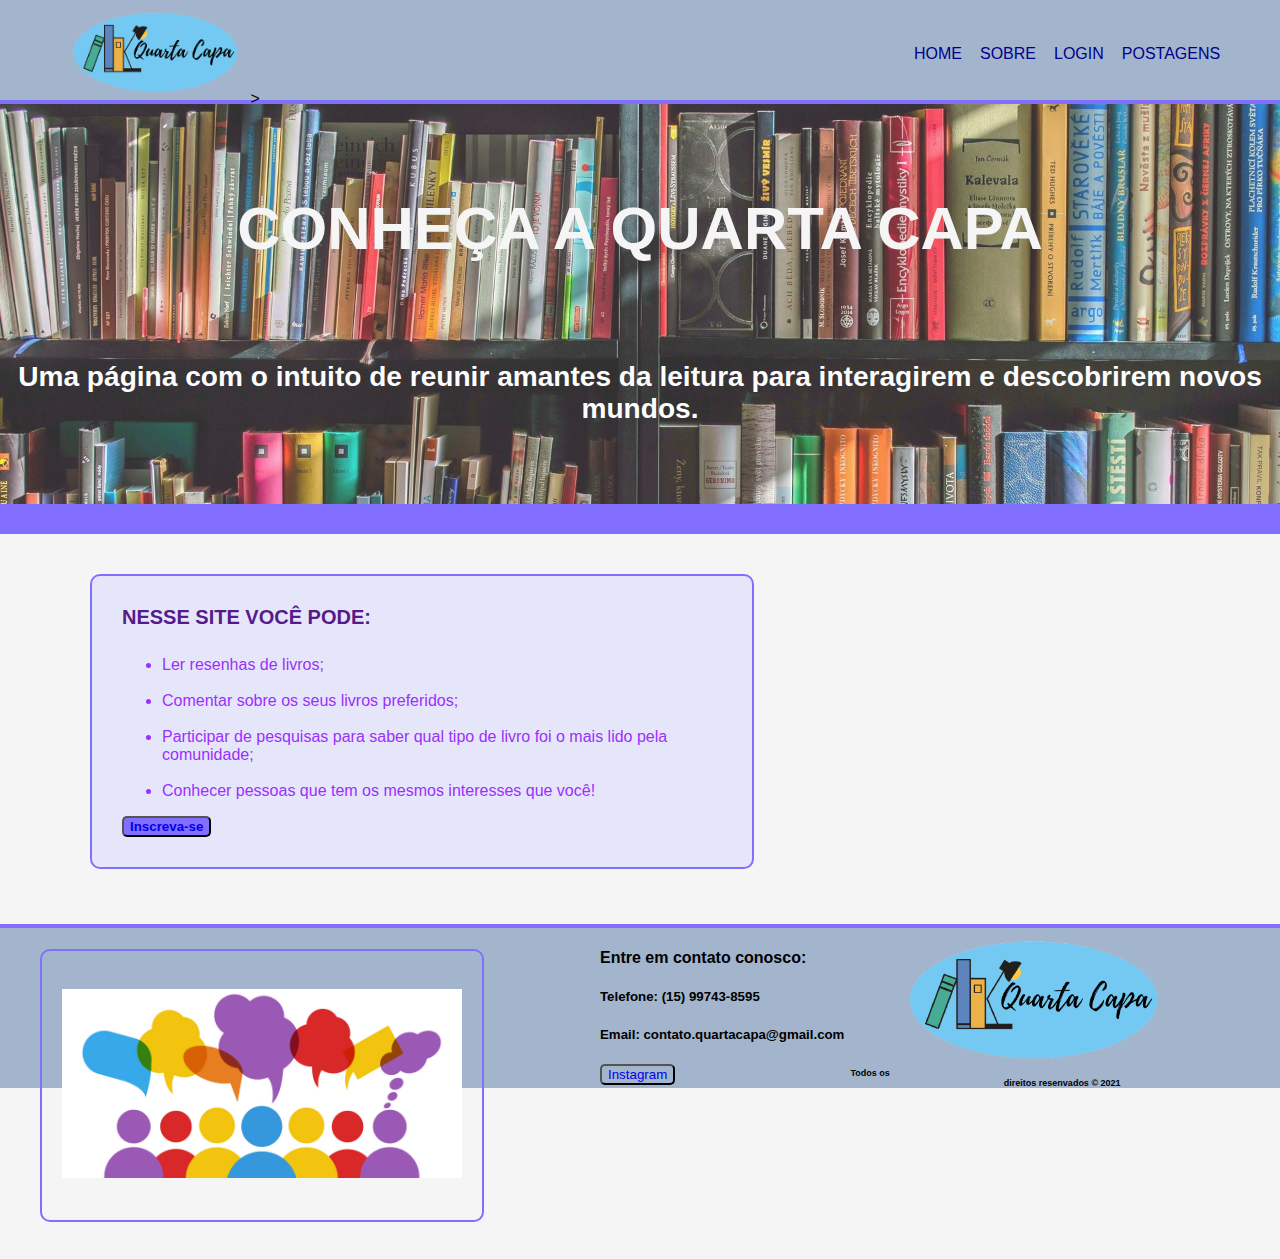
==== SIte Institucional/index.html @ cd2e04c0 "atualizações na página Sobre" ====
<!DOCTYPE html>
<html lang="en">
<head>
    <meta charset="UTF-8">
    <meta http-equiv="X-UA-Compatible" content="IE=edge">
    <meta name="viewport" content="width=device-width, initial-scale=1.0">
    <title>Home || Quarta Capa</title>
    <link rel="stylesheet" href="./css/style.css">
   
</head>
<body>
    <!-- INÍCIO HEADER -->
    <div class="header">
        <div class="container">
            <div class="logo-header">
                <img src="./img/LOGOTIPO.png" alt="" style="width: 65%; margin: 12px;" <a href="index.html"></a>> 
            </div>
            

            <div class="nav">
                <ul>
                    <li><a href="index.html">Home</a></li>
                    <li><a href="sobre.html">Sobre</a></li>
                    <li><a href="login.html">Login</a></li>
                    <li><a href="postagem.html">Postagens</a></li>
                </ul>
            </div>
        </div>
    </div>
    <!-- FINAL HEADER -->

    <!-- INÍCIO BANNER -->
    <div class="banner">
        <div class="container">
            <div class="titulo">
                <h1>CONHEÇA A QUARTA CAPA</h1>
            </div>
            
            <div class="texto">
                <h3>Uma página com o intuito de reunir amantes da leitura para interagirem e descobrirem novos mundos.</h3>
            </div>
        </div>
    </div>
    <div class="banner-border"></div>
    <!--FINAL BANNER-->

    <!--INICIO BOX 1-->
    <div class="box1">
        <div class="container">
            <div class="titulo-box">
                <h1>NESSE SITE VOCÊ PODE:</h1>
                <br>
            </div>

            <div class="texto-box">
                <ul>
                    <li>Ler resenhas de livros;</li>
                    <br>
                    <li>Comentar sobre os seus livros preferidos;</li>
                    <br>
                    <li>Participar de pesquisas para saber qual tipo de livro foi o mais lido pela comunidade;</li>
                    <br>
                    <li>Conhecer pessoas que tem os mesmos interesses que você!</li>
                </ul>
            </div>

            <button class="btn"><a href="login.html">Inscreva-se</a></button>
        </div>
    </div>
    <!--FINAL BOX 1-->

    <!--INICIO BOX 2-->
    <div class="box2">
        <div class="container">
            <div class="img-forum">
                <img src="./img/forum.jpg" alt="" style="width: 400px;">
            </div>
        </div>
    </div>
    <div class="border">

    </div>
    <!--FINAL BOX 2-->

    <!-- INICIO FOOTER-->
    <div class="footer">
        <div class="container">
            <div class="texto-footer">
                <h4>Entre em contato conosco:</h4>
                
                <h5>Telefone: (15) 99743-8595</h5>
                <h5>Email: contato.quartacapa@gmail.com</h5>
                <button class="btn-insta"><a href="https://www.instagram.com/quarta.capa_/">Instagram</a></button>
            </div>

            <div class="logo-footer">
                <img src="./img/LOGOTIPO.png" alt="" style="width: 65%; margin: 12px;" <a href="index.html"></a>
            </div>

            <div class="direitos-footer">
                <h2>Todos os direitos resenvados © 2021</h2>
            </div>
            
        </div>
    </div>
    <!-- FINAL FOOTER-->
</body>
</html>

<script></script>
---- SIte Institucional/css/style.css ----
body {
    font-family: Arial, Helvetica, sans-serif;
    background-color: whitesmoke;
    padding: 0;
    margin: 0;
}

/*CABEÇALHO*/

.header {
    background-color: rgb(162, 181, 205);
    height: 100px;
    border-bottom: 4px solid rgb(131, 111, 255)/*rgb(255, 127, 0)*/;
    padding: 0;
    margin: 0;
}

.container {
    padding: 0;
    margin: auto;
}

.logo-header {
    width: 20%;
    margin-left: 60px;
    float: left;
}

a {
    text-decoration: none;
}

.header ul {
    list-style-type: none;
    float: right;
    margin-top: 45px;
}

.header li {
    float: left;
    margin-left: 18px;
}

.header a {
    text-transform: uppercase;
    color: rgb(0, 0, 139);
}

.header a:hover {
    font-weight: bold;
}

.nav ul {
    width: 30%;
}

/*BANNER*/
.banner {
    height: 400px;
    width: 100%;
    background: url(../img/banner2.jpg);
    opacity: 0.8;
    background-size: cover;
}

.banner .container {
    height: 60%;
    margin: 0;
    padding: 0;
}

.banner .titulo {
    font-size: 30px;
    text-align: center;
    color: whitesmoke;
    font-weight: bolder;
    padding-top: 90px;
}

.banner .texto {
    font-size: 24px;
    text-align: center;
    color: white;
    font-weight: bold;
    padding-top: 70px;
}

h1 {
    padding: 0;
    margin: 0;
}

.banner-border {
    border-bottom: 30px solid rgb(131, 111, 255);
}

/*BOX 1*/
.box1 .container {
    background-color: rgb(230, 230, 250);
    margin: 40px;
    width: 600px;
    padding: 30px;
    border: 2px solid rgb(131, 111, 255);
    border-radius: 10px;
    float: left;
    margin-left: 90px;
}

.titulo-box {
    font-size: 10px;
    color: rgb(85, 26, 139);
}

.texto-box {
    color: rgb(155, 48, 255);
}

/*BOX 2*/
.box2 {
    float: left;
    padding: 40px;
    height: 270px;
    width: 400px;
    padding: 40px;
    border-radius: 10px;
    margin-right: 40px;
}

.img-forum {
    border: 2px solid rgb(131, 111, 255);
    border-radius: 10px;
    float: left;
    padding: 20px;
    padding-top: 38px;
    padding-bottom: 38px;
}

.box1 .box2 .border {
    border-bottom: 30px solid rgb(131, 111, 255);
}

.btn {
    background-color: rgb(131, 111, 255);
    font-weight: bolder;
    color: rgb(0, 0, 139);
    border-radius: 5px;
}

.btn a:hover {
    background-color: rgb(23, 10, 109);
    color: white;
}

.btn:hover {
    background-color: rgb(23, 10, 109);
}

/*FOOTER*/
.footer .container {
    background-color: rgb(162, 181, 205);
    height: 160px;
    border-top: 4px solid rgb(131, 111, 255)/*rgb(255, 127, 0)*/;
    padding: 0;
    margin: 0;
    margin-top: 390px;
}

.texto-footer {
    float: left;
    margin-left: 80px;
}

.btn-insta {
    background-color: rgb(162, 181, 205);
    color: rgb(23, 10, 109);
    border-radius: 5px;
}

.btn-insta a:hover {
    background-color: rgb(23, 10, 109);
    color: white;
}

.btn-insta:hover {
    background-color: rgb(23, 10, 109);
    color: rgb(24, 22, 22);
}

.logo-footer {
    width: 30%;
    float: right;
}

.direitos-footer {
    text-align: center;
    font-size: 6px;
    margin-top: 140px;
}
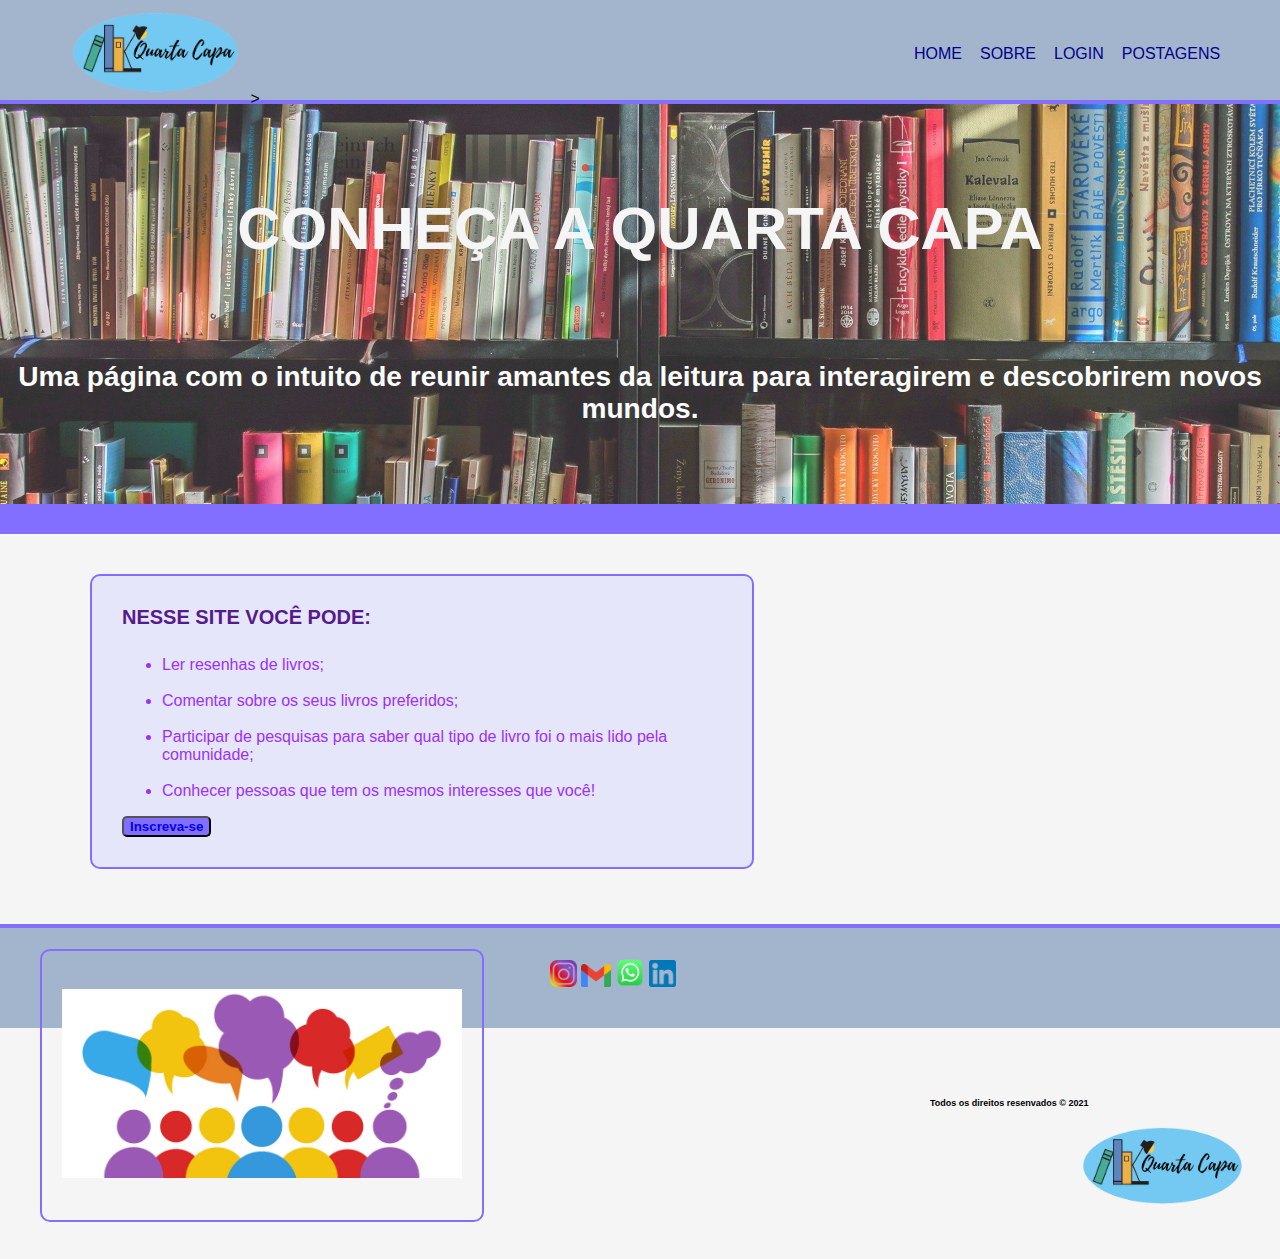
==== commit 42ffb732: "atualização do footer" ====
--- a/SIte Institucional/index.html
+++ b/SIte Institucional/index.html
@@ -85,20 +85,19 @@
     <!-- INICIO FOOTER-->
     <div class="footer">
         <div class="container">
-            <div class="texto-footer">
-                <h4>Entre em contato conosco:</h4>
-                
-                <h5>Telefone: (15) 99743-8595</h5>
-                <h5>Email: contato.quartacapa@gmail.com</h5>
-                <button class="btn-insta"><a href="https://www.instagram.com/quarta.capa_/">Instagram</a></button>
+            <div class="redes-sociais">
+                <a href="https://www.instagram.com/quarta.capa_/"> <img src="./img/insta.png" alt="" style="width: 18%;"> </a>
+                <a href="http://contato.quartacapa@gmail.com/"> <img src="./img/gmail.png" alt="" style="width: 20%;"> </a>
+                <a href="https://api.whatsapp.com/send?phone=5515997438595"> <img src="./img/whats.png" alt="" style="width: 19%;"> </a>
+                <a href="https://www.linkedin.com/in/quarta-capa-153266212/"> <img src="./img/linkedin.png" alt="" style="width: 18%;"> </a>
+            </div>
+            
+            <div class="direitos-footer">
+                <h2>Todos os direitos resenvados © 2021</h2>
             </div>
 
             <div class="logo-footer">
-                <img src="./img/LOGOTIPO.png" alt="" style="width: 65%; margin: 12px;" <a href="index.html"></a>
-            </div>
-
-            <div class="direitos-footer">
-                <h2>Todos os direitos resenvados © 2021</h2>
+                <img src="./img/LOGOTIPO.png" alt="" style="width: 80%; margin: 12px;">
             </div>
             
         </div>
--- a/SIte Institucional/css/style.css
+++ b/SIte Institucional/css/style.css
@@ -158,41 +158,28 @@
 /*FOOTER*/
 .footer .container {
     background-color: rgb(162, 181, 205);
-    height: 160px;
+    height: 100px;
     border-top: 4px solid rgb(131, 111, 255)/*rgb(255, 127, 0)*/;
     padding: 0;
     margin: 0;
     margin-top: 390px;
 }
 
-.texto-footer {
+.redes-sociais {
     float: left;
-    margin-left: 80px;
-}
-
-.btn-insta {
-    background-color: rgb(162, 181, 205);
-    color: rgb(23, 10, 109);
-    border-radius: 5px;
-}
-
-.btn-insta a:hover {
-    background-color: rgb(23, 10, 109);
-    color: white;
-}
-
-.btn-insta:hover {
-    background-color: rgb(23, 10, 109);
-    color: rgb(24, 22, 22);
+    width: 150px;
+    margin: 30px;
 }
 
 .logo-footer {
-    width: 30%;
     float: right;
+    width: 200px;
+    margin-right: 10px;
 }
 
 .direitos-footer {
-    text-align: center;
+    margin-left: 410px;
     font-size: 6px;
-    margin-top: 140px;
+    float: left;
+    margin-top: 70px;
 }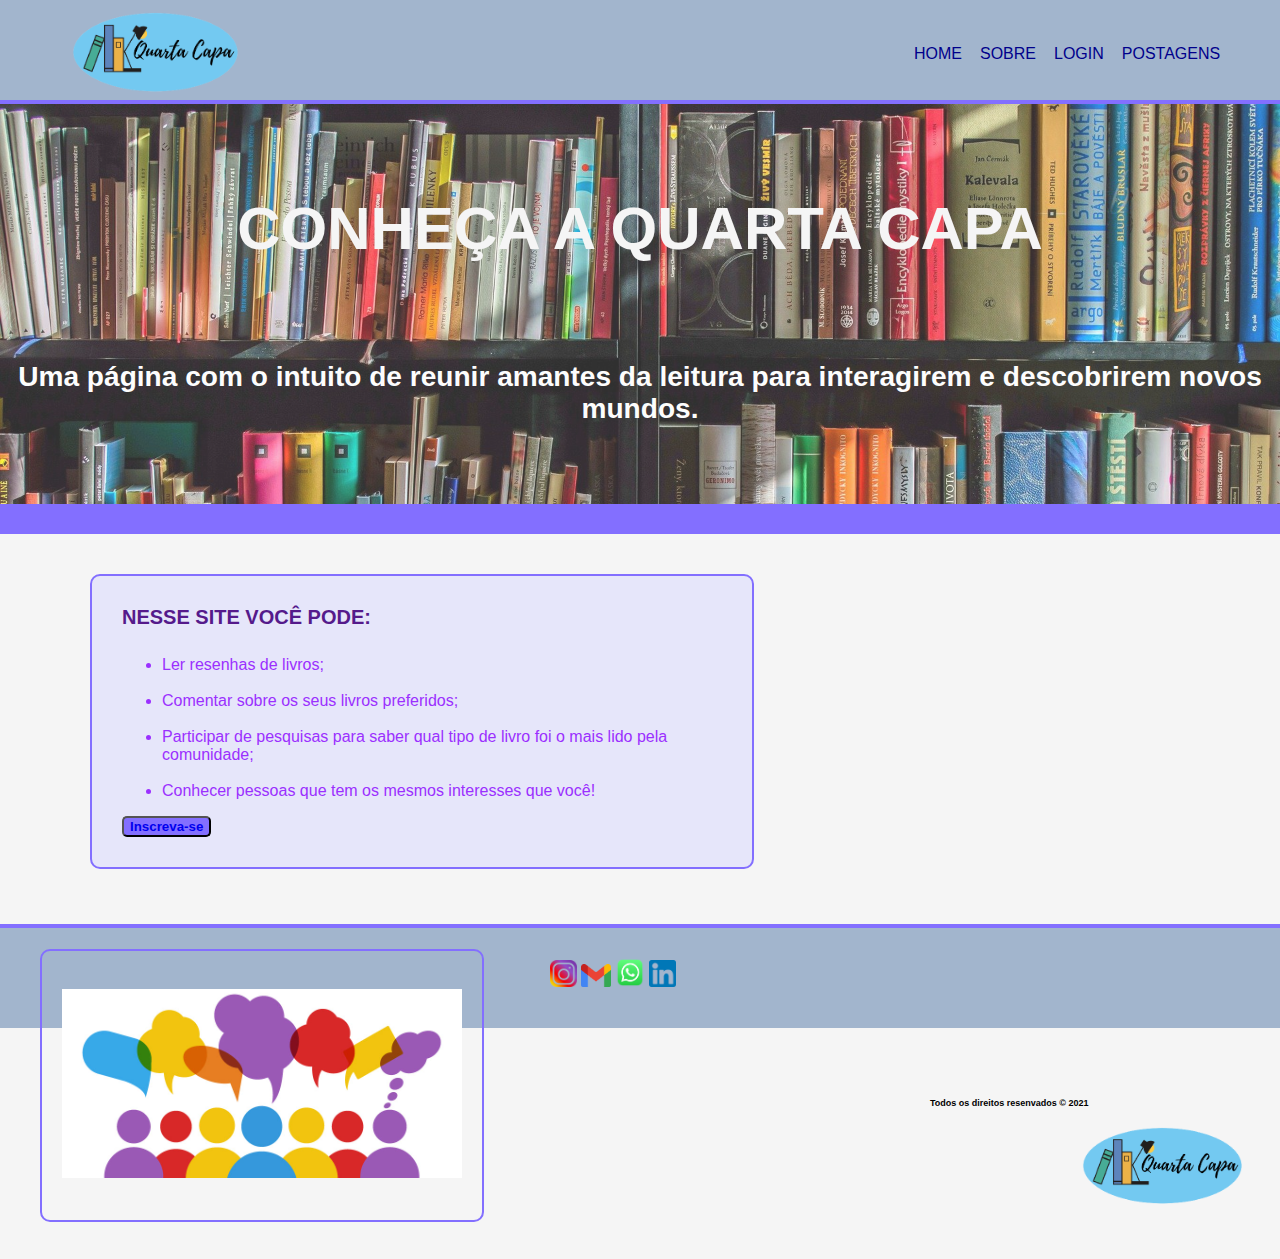
==== commit d8d22aa8: "atualização do header" ====
--- a/SIte Institucional/index.html
+++ b/SIte Institucional/index.html
@@ -13,7 +13,7 @@
     <div class="header">
         <div class="container">
             <div class="logo-header">
-                <img src="./img/LOGOTIPO.png" alt="" style="width: 65%; margin: 12px;" <a href="index.html"></a>> 
+                <a href="./index.html"> <img src="./img/LOGOTIPO.png" alt="" style="width: 65%; margin: 12px;"> </a> 
             </div>
             
 
@@ -97,7 +97,7 @@
             </div>
 
             <div class="logo-footer">
-                <img src="./img/LOGOTIPO.png" alt="" style="width: 80%; margin: 12px;">
+                <a href="./index.html"><img src="./img/LOGOTIPO.png" alt="" style="width: 80%; margin: 12px;"></a>
             </div>
             
         </div>
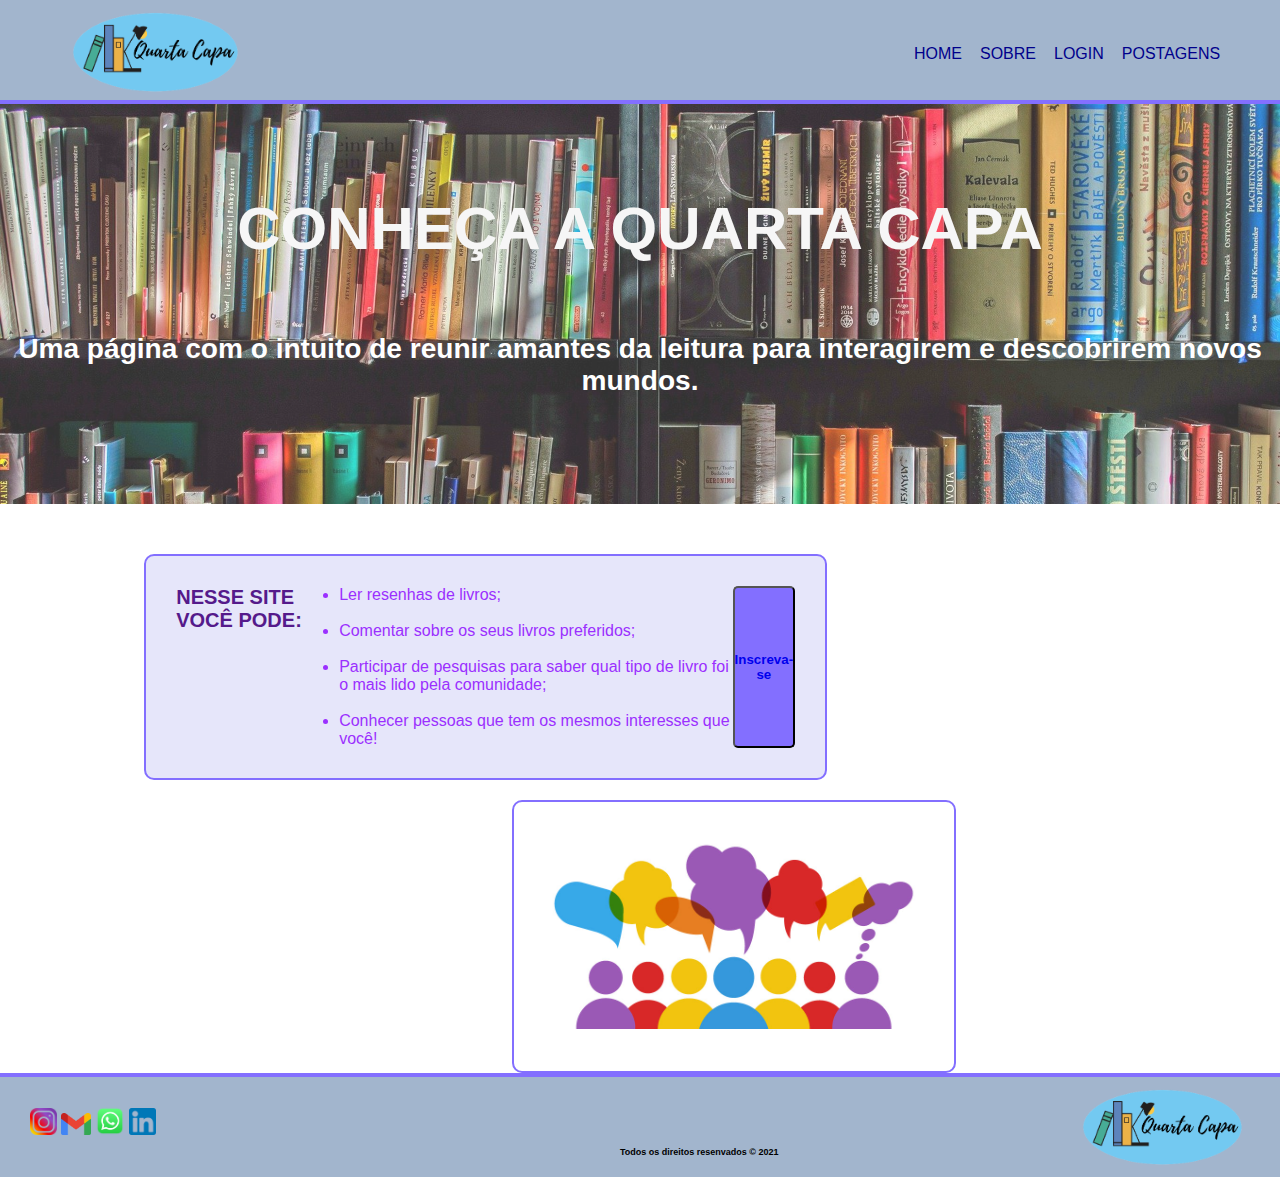
==== commit 681783b0: "atualização do footer com inclusão do link de email" ====
--- a/SIte Institucional/index.html
+++ b/SIte Institucional/index.html
@@ -87,7 +87,7 @@
         <div class="container">
             <div class="redes-sociais">
                 <a href="https://www.instagram.com/quarta.capa_/"> <img src="./img/insta.png" alt="" style="width: 18%;"> </a>
-                <a href="http://contato.quartacapa@gmail.com/"> <img src="./img/gmail.png" alt="" style="width: 20%;"> </a>
+                <a href="mailto:contato.quartacapa@gmail.com"><img src="./img/gmail.png" alt="" style="width: 20%;"> </a>
                 <a href="https://api.whatsapp.com/send?phone=5515997438595"> <img src="./img/whats.png" alt="" style="width: 19%;"> </a>
                 <a href="https://www.linkedin.com/in/quarta-capa-153266212/"> <img src="./img/linkedin.png" alt="" style="width: 18%;"> </a>
             </div>
--- a/SIte Institucional/css/style.css
+++ b/SIte Institucional/css/style.css
@@ -1,185 +1,193 @@
-body {
-    font-family: Arial, Helvetica, sans-serif;
-    background-color: whitesmoke;
-    padding: 0;
+* { 
+    font-family: Arial, Helvetica, sans-serif; 
+    padding: 0; 
+    margin: 0; 
+} 
+
+body { 
+    display: flex; 
+    flex-direction: column; 
+    justify-content: space-between; 
+    align-items: center; 
+    height: 100vh; 
+} 
+
+/*CABEÇALHO*/ 
+
+.header { 
+    background-color: rgb(162, 181, 205); 
+    height: 100px; 
+    border-bottom: 4px solid rgb(131, 111, 255); 
+    width: 100%; 
+} 
+
+.logo-header { 
+    width: 20%; 
+    margin-left: 60px; 
+    float: left; 
+} 
+
+a { 
+    text-decoration: none; 
+} 
+
+.header ul { 
+    list-style-type: none; 
+    float: right; 
+    margin-top: 45px; 
+} 
+
+.header li { 
+    float: left; 
+    margin-left: 18px; 
+} 
+
+.header a { 
+    text-transform: uppercase; 
+    color: rgb(0, 0, 139); 
+} 
+
+.header a:hover { 
+    font-weight: bold; 
+} 
+
+.nav ul { 
+    width: 30%; 
+} 
+
+/*BANNER*/ 
+
+.banner { 
+    height: 400px; 
+    width: 100%; 
+    display: flex;
+    background: url(../img/banner2.jpg); 
+    opacity: 0.8; 
+    background-size: cover; 
+} 
+
+.banner .container { 
+    height: 400px;
     margin: 0;
+    padding: 0; 
+} 
+
+.banner .titulo { 
+    font-size: 30px; 
+    text-align: center; 
+    color: whitesmoke; 
+    font-weight: bolder; 
+    padding-top: 90px; 
+} 
+
+.banner .texto { 
+    font-size: 24px; 
+    text-align: center; 
+    color: white; 
+    font-weight: bold; 
+    padding-top: 70px; 
+} 
+
+h1 { 
+    padding: 0; 
+    margin: 0; 
+} 
+
+.banner-border { 
+    border-bottom: 30px solid rgb(131, 111, 255); 
+} 
+
+/*BOX 1*/ 
+
+.box1 .container { 
+    background-color: rgb(230, 230, 250); 
+    display: flex;
+    width: 60%;
+    margin: 20px;
+    padding: 30px; 
+    border: 2px solid rgb(131, 111, 255); 
+    border-radius: 10px; 
+    float: left; 
+}  
+
+.titulo-box { 
+    font-size: 10px; 
+    color: rgb(85, 26, 139); 
+} 
+
+.texto-box { 
+    color: rgb(155, 48, 255); 
+} 
+
+/*BOX 2*/ 
+
+.box2 { 
+    float: left; 
+    display: flex;
+    width: 20%;
+    margin: auto;
+    border-radius: 10px; 
+} 
+
+.img-forum { 
+    border: 2px solid rgb(131, 111, 255); 
+    border-radius: 10px; 
+    float: left; 
+    padding: 20px; 
+    padding-top: 38px; 
+    padding-bottom: 38px; 
+} 
+
+.box1 .box2 .border { 
+    border-bottom: 30px solid rgb(131, 111, 255); 
+} 
+
+.btn { 
+    background-color: rgb(131, 111, 255); 
+    font-weight: bolder; 
+    color: rgb(0, 0, 139); 
+    border-radius: 5px; 
 }
 
-/*CABEÇALHO*/
+.btn a:hover { 
+    background-color: rgb(23, 10, 109); 
+    color: white; 
+} 
 
-.header {
-    background-color: rgb(162, 181, 205);
-    height: 100px;
-    border-bottom: 4px solid rgb(131, 111, 255)/*rgb(255, 127, 0)*/;
-    padding: 0;
-    margin: 0;
-}
+.btn:hover { 
+    background-color: rgb(23, 10, 109); 
+} 
 
-.container {
-    padding: 0;
-    margin: auto;
-}
+/*FOOTER*/ 
 
-.logo-header {
-    width: 20%;
-    margin-left: 60px;
-    float: left;
-}
+.footer .container { 
+    background-color: rgb(162, 181, 205); 
+    height: 100px; 
+    border-top: 4px solid rgb(131, 111, 255)/*rgb(255, 127, 0)*/; 
+    padding: 0; 
+    margin: 0; 
+} 
 
-a {
-    text-decoration: none;
-}
+.footer { 
+    width: 100%; 
+} 
 
-.header ul {
-    list-style-type: none;
-    float: right;
-    margin-top: 45px;
-}
+.redes-sociais { 
+    float: left; 
+    width: 150px; 
+    margin: 30px; 
+    cursor: pointer;
+} 
 
-.header li {
-    float: left;
-    margin-left: 18px;
-}
+.logo-footer { 
+    float: right; 
+    width: 200px; 
+    margin-right: 10px; 
+}  
 
-.header a {
-    text-transform: uppercase;
-    color: rgb(0, 0, 139);
-}
-
-.header a:hover {
-    font-weight: bold;
-}
-
-.nav ul {
-    width: 30%;
-}
-
-/*BANNER*/
-.banner {
-    height: 400px;
-    width: 100%;
-    background: url(../img/banner2.jpg);
-    opacity: 0.8;
-    background-size: cover;
-}
-
-.banner .container {
-    height: 60%;
-    margin: 0;
-    padding: 0;
-}
-
-.banner .titulo {
-    font-size: 30px;
-    text-align: center;
-    color: whitesmoke;
-    font-weight: bolder;
-    padding-top: 90px;
-}
-
-.banner .texto {
-    font-size: 24px;
-    text-align: center;
-    color: white;
-    font-weight: bold;
-    padding-top: 70px;
-}
-
-h1 {
-    padding: 0;
-    margin: 0;
-}
-
-.banner-border {
-    border-bottom: 30px solid rgb(131, 111, 255);
-}
-
-/*BOX 1*/
-.box1 .container {
-    background-color: rgb(230, 230, 250);
-    margin: 40px;
-    width: 600px;
-    padding: 30px;
-    border: 2px solid rgb(131, 111, 255);
-    border-radius: 10px;
-    float: left;
-    margin-left: 90px;
-}
-
-.titulo-box {
-    font-size: 10px;
-    color: rgb(85, 26, 139);
-}
-
-.texto-box {
-    color: rgb(155, 48, 255);
-}
-
-/*BOX 2*/
-.box2 {
-    float: left;
-    padding: 40px;
-    height: 270px;
-    width: 400px;
-    padding: 40px;
-    border-radius: 10px;
-    margin-right: 40px;
-}
-
-.img-forum {
-    border: 2px solid rgb(131, 111, 255);
-    border-radius: 10px;
-    float: left;
-    padding: 20px;
-    padding-top: 38px;
-    padding-bottom: 38px;
-}
-
-.box1 .box2 .border {
-    border-bottom: 30px solid rgb(131, 111, 255);
-}
-
-.btn {
-    background-color: rgb(131, 111, 255);
-    font-weight: bolder;
-    color: rgb(0, 0, 139);
-    border-radius: 5px;
-}
-
-.btn a:hover {
-    background-color: rgb(23, 10, 109);
-    color: white;
-}
-
-.btn:hover {
-    background-color: rgb(23, 10, 109);
-}
-
-/*FOOTER*/
-.footer .container {
-    background-color: rgb(162, 181, 205);
-    height: 100px;
-    border-top: 4px solid rgb(131, 111, 255)/*rgb(255, 127, 0)*/;
-    padding: 0;
-    margin: 0;
-    margin-top: 390px;
-}
-
-.redes-sociais {
-    float: left;
-    width: 150px;
-    margin: 30px;
-}
-
-.logo-footer {
-    float: right;
-    width: 200px;
-    margin-right: 10px;
-}
-
-.direitos-footer {
-    margin-left: 410px;
-    font-size: 6px;
-    float: left;
-    margin-top: 70px;
-}+.direitos-footer { 
+    margin-left: 410px; 
+    font-size: 6px; 
+    float: left; 
+    margin-top: 70px; 
+} 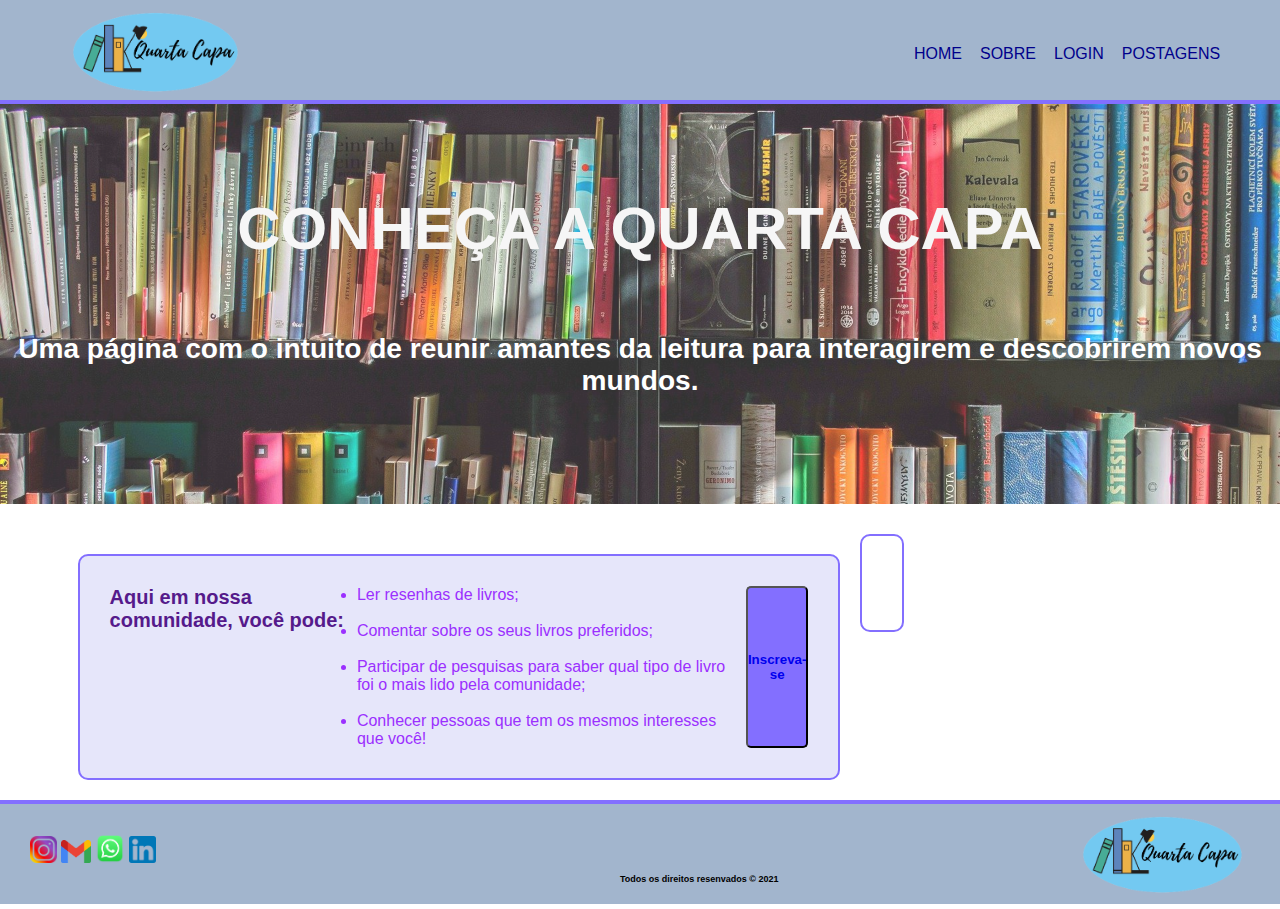
==== commit 585ea10a: "Atualização da página Home" ====
--- a/SIte Institucional/index.html
+++ b/SIte Institucional/index.html
@@ -6,7 +6,11 @@
     <meta name="viewport" content="width=device-width, initial-scale=1.0">
     <title>Home || Quarta Capa</title>
     <link rel="stylesheet" href="./css/style.css">
-   
+    <link rel="stylesheet" href="./css/header.css">
+    <link rel="stylesheet" href="./css/footer.css">
+    <link rel="preconnect" href="https://fonts.gstatic.com">
+    <link href="https://fonts.googleapis.com/css2?family=Padauk&display=swap" rel="stylesheet">
+
 </head>
 <body>
     <!-- INÍCIO HEADER -->
@@ -43,44 +47,45 @@
     </div>
     <div class="banner-border"></div>
     <!--FINAL BANNER-->
-
-    <!--INICIO BOX 1-->
-    <div class="box1">
-        <div class="container">
-            <div class="titulo-box">
-                <h1>NESSE SITE VOCÊ PODE:</h1>
-                <br>
-            </div>
-
-            <div class="texto-box">
-                <ul>
-                    <li>Ler resenhas de livros;</li>
-                    <br>
-                    <li>Comentar sobre os seus livros preferidos;</li>
-                    <br>
-                    <li>Participar de pesquisas para saber qual tipo de livro foi o mais lido pela comunidade;</li>
-                    <br>
-                    <li>Conhecer pessoas que tem os mesmos interesses que você!</li>
-                </ul>
-            </div>
-
-            <button class="btn"><a href="login.html">Inscreva-se</a></button>
-        </div>
-    </div>
-    <!--FINAL BOX 1-->
-
-    <!--INICIO BOX 2-->
-    <div class="box2">
-        <div class="container">
-            <div class="img-forum">
-                <img src="./img/forum.jpg" alt="" style="width: 400px;">
+    <div class="box">
+        <!--INICIO BOX 1-->
+        <div class="box1">
+            <div class="container">
+                <div class="titulo-box">
+                    <h1>Aqui em nossa comunidade, você pode:</h1>
+                    <br><br>
+                </div>
+    
+                <div class="texto-box">
+                    <ul>
+                        <li>Ler resenhas de livros;</li>
+                        <br>
+                        <li>Comentar sobre os seus livros preferidos;</li>
+                        <br>
+                        <li>Participar de pesquisas para saber qual tipo de livro foi o mais lido pela comunidade;</li>
+                        <br>
+                        <li>Conhecer pessoas que tem os mesmos interesses que você!</li>
+                    </ul>
+                </div>
+                <br><br>
+                <button class="btn"><a href="login.html">Inscreva-se</a></button>
             </div>
         </div>
+        <!--FINAL BOX 1-->
+    
+        <!--INICIO BOX 2-->
+        <div class="box2">
+            <div class="container">
+                <div class="img-forum">
+                    <img src="./img/forum.png" alt="" style="width: 400px;">
+                </div>
+            </div>
+        </div>
+        <div class="border">
+    
+        </div>
+        <!--FINAL BOX 2-->
     </div>
-    <div class="border">
-
-    </div>
-    <!--FINAL BOX 2-->
 
     <!-- INICIO FOOTER-->
     <div class="footer">
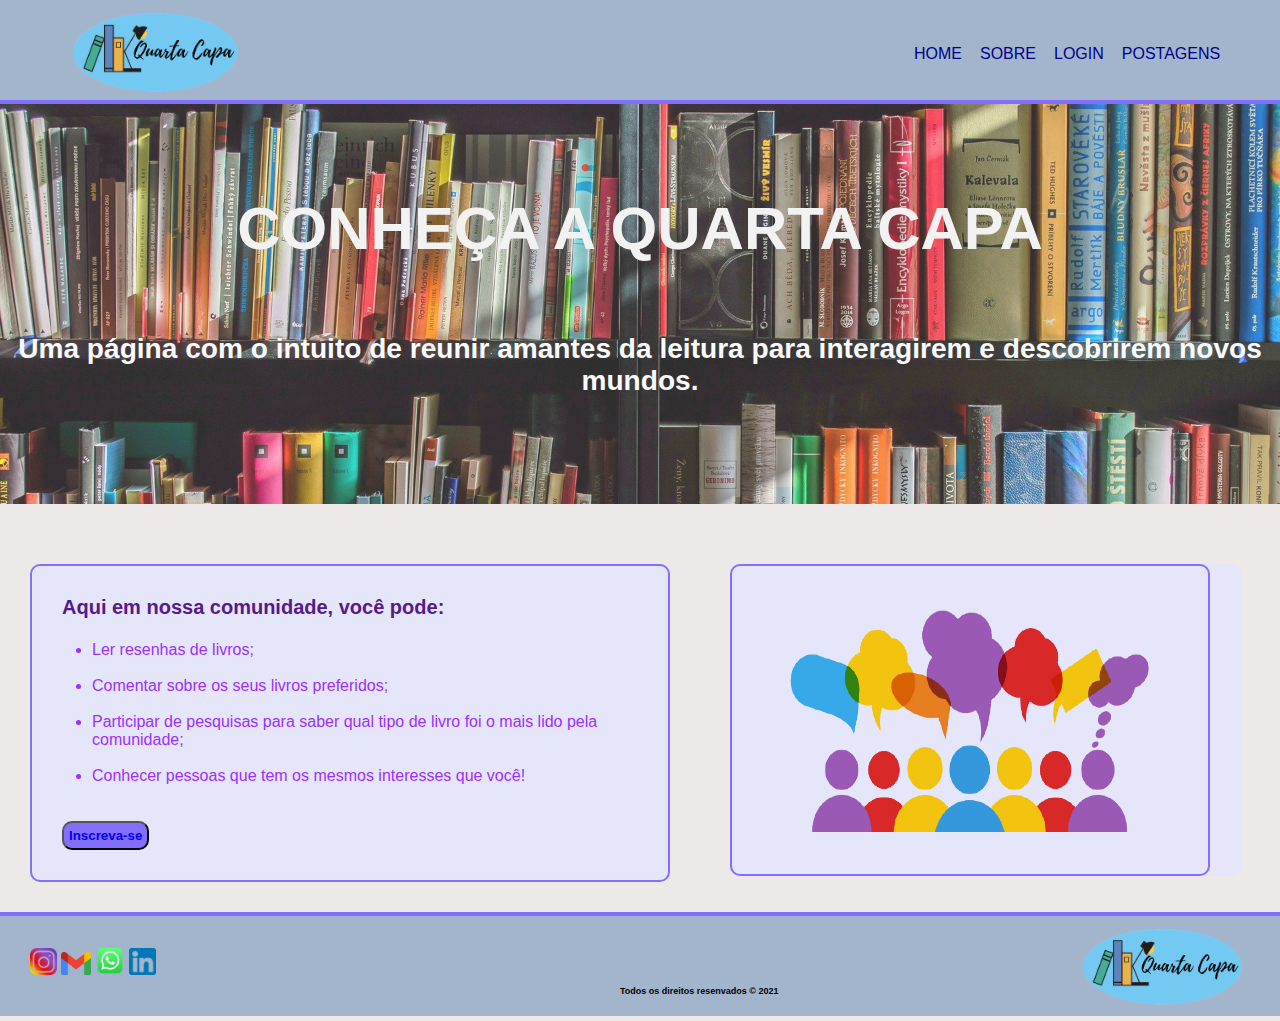
==== commit e32b5c8c: "Atualização das páginas nas novas pastas" ====
--- a/SIte Institucional/index.html
+++ b/SIte Institucional/index.html
@@ -24,9 +24,9 @@
             <div class="nav">
                 <ul>
                     <li><a href="index.html">Home</a></li>
-                    <li><a href="sobre.html">Sobre</a></li>
-                    <li><a href="login.html">Login</a></li>
-                    <li><a href="postagem.html">Postagens</a></li>
+                    <li><a href="./SecondPage/sobre.html">Sobre</a></li>
+                    <li><a href="./ThirdPage/login.html">Login</a></li>
+                    <li><a href="./FourthPage/postagem.html">Postagens</a></li>
                 </ul>
             </div>
         </div>
@@ -68,7 +68,7 @@
                     </ul>
                 </div>
                 <br><br>
-                <button class="btn"><a href="login.html">Inscreva-se</a></button>
+                <button class="btn"><a href="./ThirdPage/login.html">Inscreva-se</a></button>
             </div>
         </div>
         <!--FINAL BOX 1-->
--- a/SIte Institucional/css/style.css
+++ b/SIte Institucional/css/style.css
@@ -4,55 +4,14 @@
     margin: 0; 
 } 
 
-body { 
+body, html { 
     display: flex; 
     flex-direction: column; 
     justify-content: space-between; 
     align-items: center; 
     height: 100vh; 
-} 
-
-/*CABEÇALHO*/ 
-
-.header { 
-    background-color: rgb(162, 181, 205); 
-    height: 100px; 
-    border-bottom: 4px solid rgb(131, 111, 255); 
-    width: 100%; 
-} 
-
-.logo-header { 
-    width: 20%; 
-    margin-left: 60px; 
-    float: left; 
-} 
-
-a { 
-    text-decoration: none; 
-} 
-
-.header ul { 
-    list-style-type: none; 
-    float: right; 
-    margin-top: 45px; 
-} 
-
-.header li { 
-    float: left; 
-    margin-left: 18px; 
-} 
-
-.header a { 
-    text-transform: uppercase; 
-    color: rgb(0, 0, 139); 
-} 
-
-.header a:hover { 
-    font-weight: bold; 
-} 
-
-.nav ul { 
-    width: 30%; 
+    background-color: rgb(238, 233, 233);
+    width: 100%;
 } 
 
 /*BANNER*/ 
@@ -98,16 +57,20 @@
 } 
 
 /*BOX 1*/ 
+.box {
+    align-items: center;
+    justify-content: center;
+}
 
-.box1 .container { 
+.box1 { 
     background-color: rgb(230, 230, 250); 
-    display: flex;
-    width: 60%;
-    margin: 20px;
     padding: 30px; 
     border: 2px solid rgb(131, 111, 255); 
     border-radius: 10px; 
-    float: left; 
+    width: 45%;
+    margin: 30px;
+    display: flex;
+    float: left;
 }  
 
 .titulo-box { 
@@ -117,26 +80,31 @@
 
 .texto-box { 
     color: rgb(155, 48, 255); 
+    padding-left: 30px;
 } 
 
 /*BOX 2*/ 
 
 .box2 { 
-    float: left; 
+    background-color: rgb(230, 230, 250); 
+    border-radius: 10px; 
+    margin: 30px;
+    width: 40%;
     display: flex;
-    width: 20%;
-    margin: auto;
-    border-radius: 10px; 
+    float: left;
 } 
 
 .img-forum { 
     border: 2px solid rgb(131, 111, 255); 
     border-radius: 10px; 
-    float: left; 
-    padding: 20px; 
-    padding-top: 38px; 
-    padding-bottom: 38px; 
 } 
+
+.img-forum img {
+    width: 500px;
+    height: 228px;
+    padding: 38px;
+    margin: auto;
+}
 
 .box1 .box2 .border { 
     border-bottom: 30px solid rgb(131, 111, 255); 
@@ -146,7 +114,8 @@
     background-color: rgb(131, 111, 255); 
     font-weight: bolder; 
     color: rgb(0, 0, 139); 
-    border-radius: 5px; 
+    border-radius: 10px; 
+    padding: 5px;
 }
 
 .btn a:hover { 
@@ -158,36 +127,3 @@
     background-color: rgb(23, 10, 109); 
 } 
 
-/*FOOTER*/ 
-
-.footer .container { 
-    background-color: rgb(162, 181, 205); 
-    height: 100px; 
-    border-top: 4px solid rgb(131, 111, 255)/*rgb(255, 127, 0)*/; 
-    padding: 0; 
-    margin: 0; 
-} 
-
-.footer { 
-    width: 100%; 
-} 
-
-.redes-sociais { 
-    float: left; 
-    width: 150px; 
-    margin: 30px; 
-    cursor: pointer;
-} 
-
-.logo-footer { 
-    float: right; 
-    width: 200px; 
-    margin-right: 10px; 
-}  
-
-.direitos-footer { 
-    margin-left: 410px; 
-    font-size: 6px; 
-    float: left; 
-    margin-top: 70px; 
-} --- a/SIte Institucional/css/header.css
+++ b/SIte Institucional/css/header.css
@@ -0,0 +1,40 @@
+.header { 
+    background-color: rgb(162, 181, 205); 
+    height: 100px; 
+    border-bottom: 4px solid rgb(131, 111, 255); 
+    width: 100%; 
+} 
+
+.logo-header { 
+    width: 20%; 
+    margin-left: 60px; 
+    float: left; 
+} 
+
+a { 
+    text-decoration: none; 
+} 
+
+.header ul { 
+    list-style-type: none; 
+    float: right; 
+    margin-top: 45px; 
+} 
+
+.header li { 
+    float: left; 
+    margin-left: 18px; 
+} 
+
+.header a { 
+    text-transform: uppercase; 
+    color: rgb(0, 0, 139); 
+} 
+
+.header a:hover { 
+    font-weight: bold; 
+} 
+
+.nav ul { 
+    width: 30%; 
+} 
--- a/SIte Institucional/css/footer.css
+++ b/SIte Institucional/css/footer.css
@@ -0,0 +1,31 @@
+.footer .container { 
+    background-color: rgb(162, 181, 205); 
+    height: 100px; 
+    border-top: 4px solid rgb(131, 111, 255)/*rgb(255, 127, 0)*/; 
+    padding: 0; 
+    margin: 0; 
+} 
+
+.footer { 
+    width: 100%; 
+} 
+
+.redes-sociais { 
+    float: left; 
+    width: 150px; 
+    margin: 30px; 
+    cursor: pointer;
+} 
+
+.logo-footer { 
+    float: right; 
+    width: 200px; 
+    margin-right: 10px; 
+}  
+
+.direitos-footer { 
+    margin-left: 410px; 
+    font-size: 6px; 
+    float: left; 
+    margin-top: 70px; 
+} 